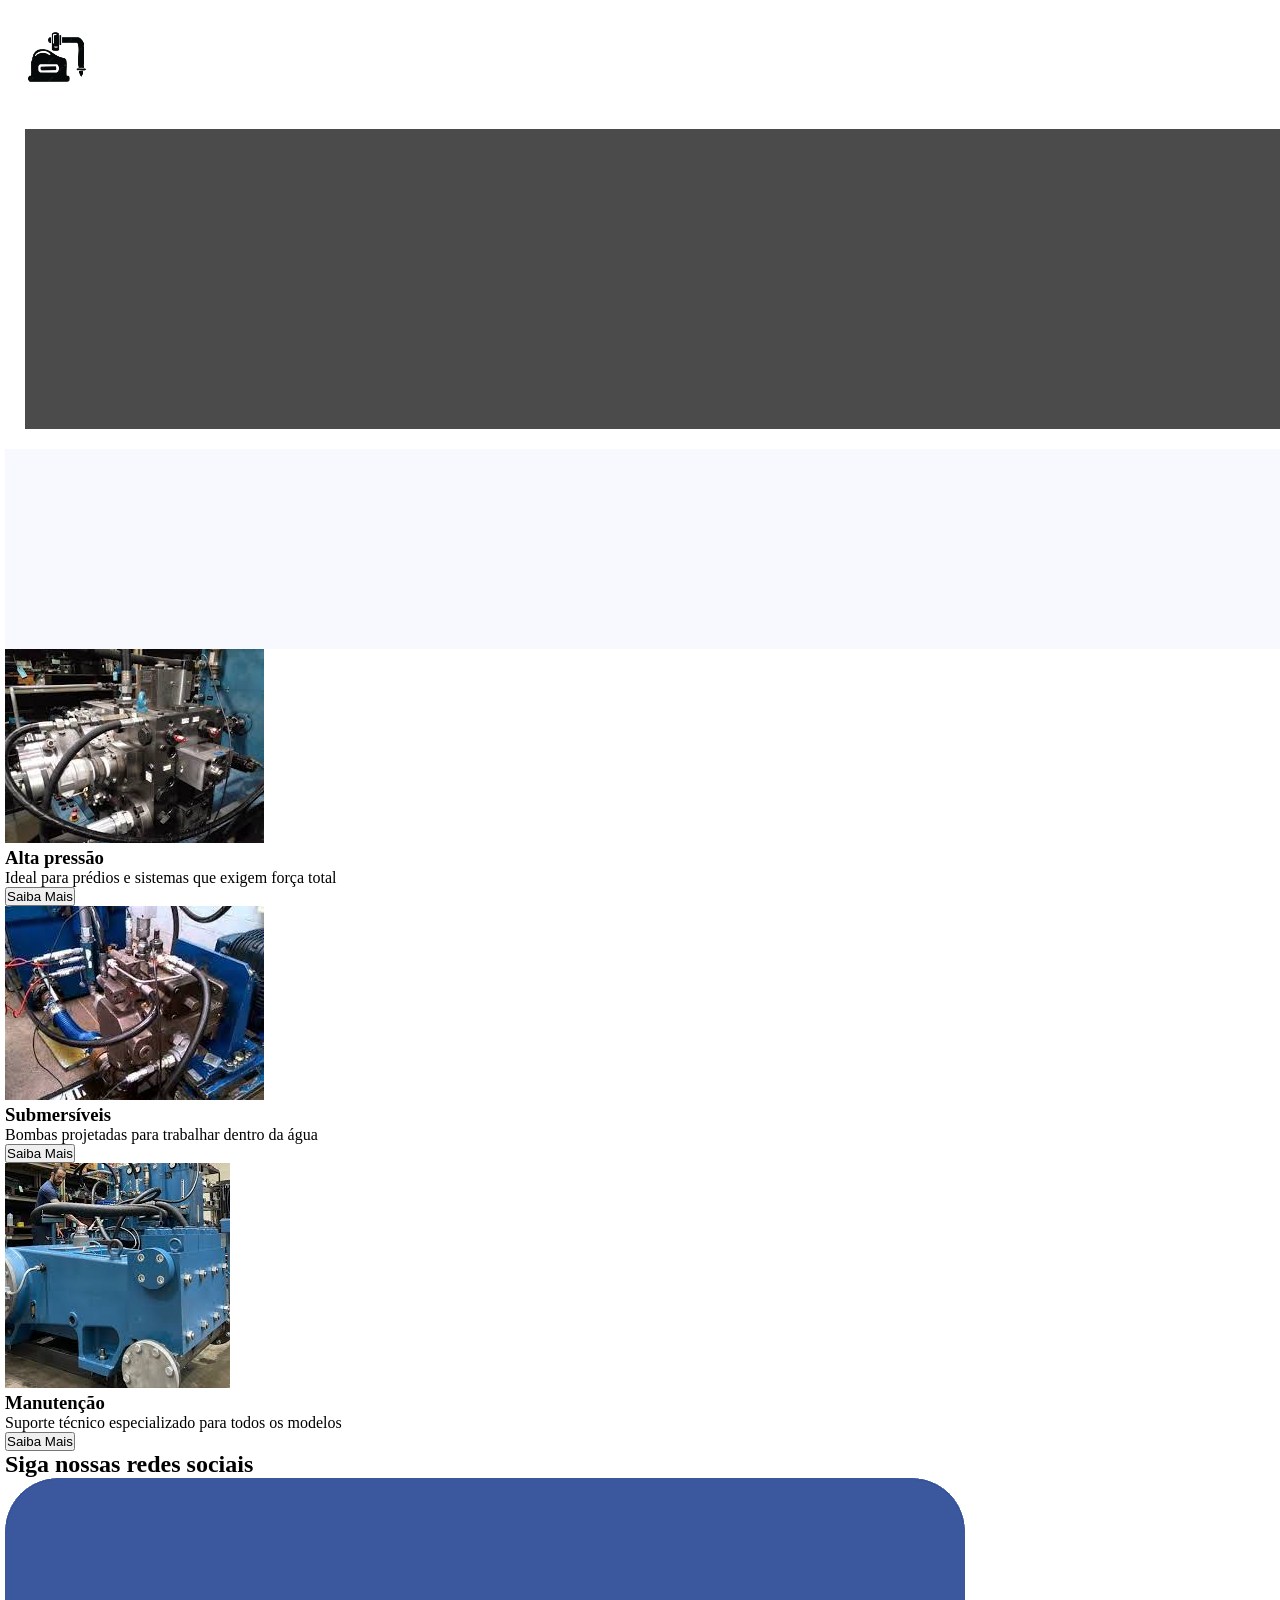
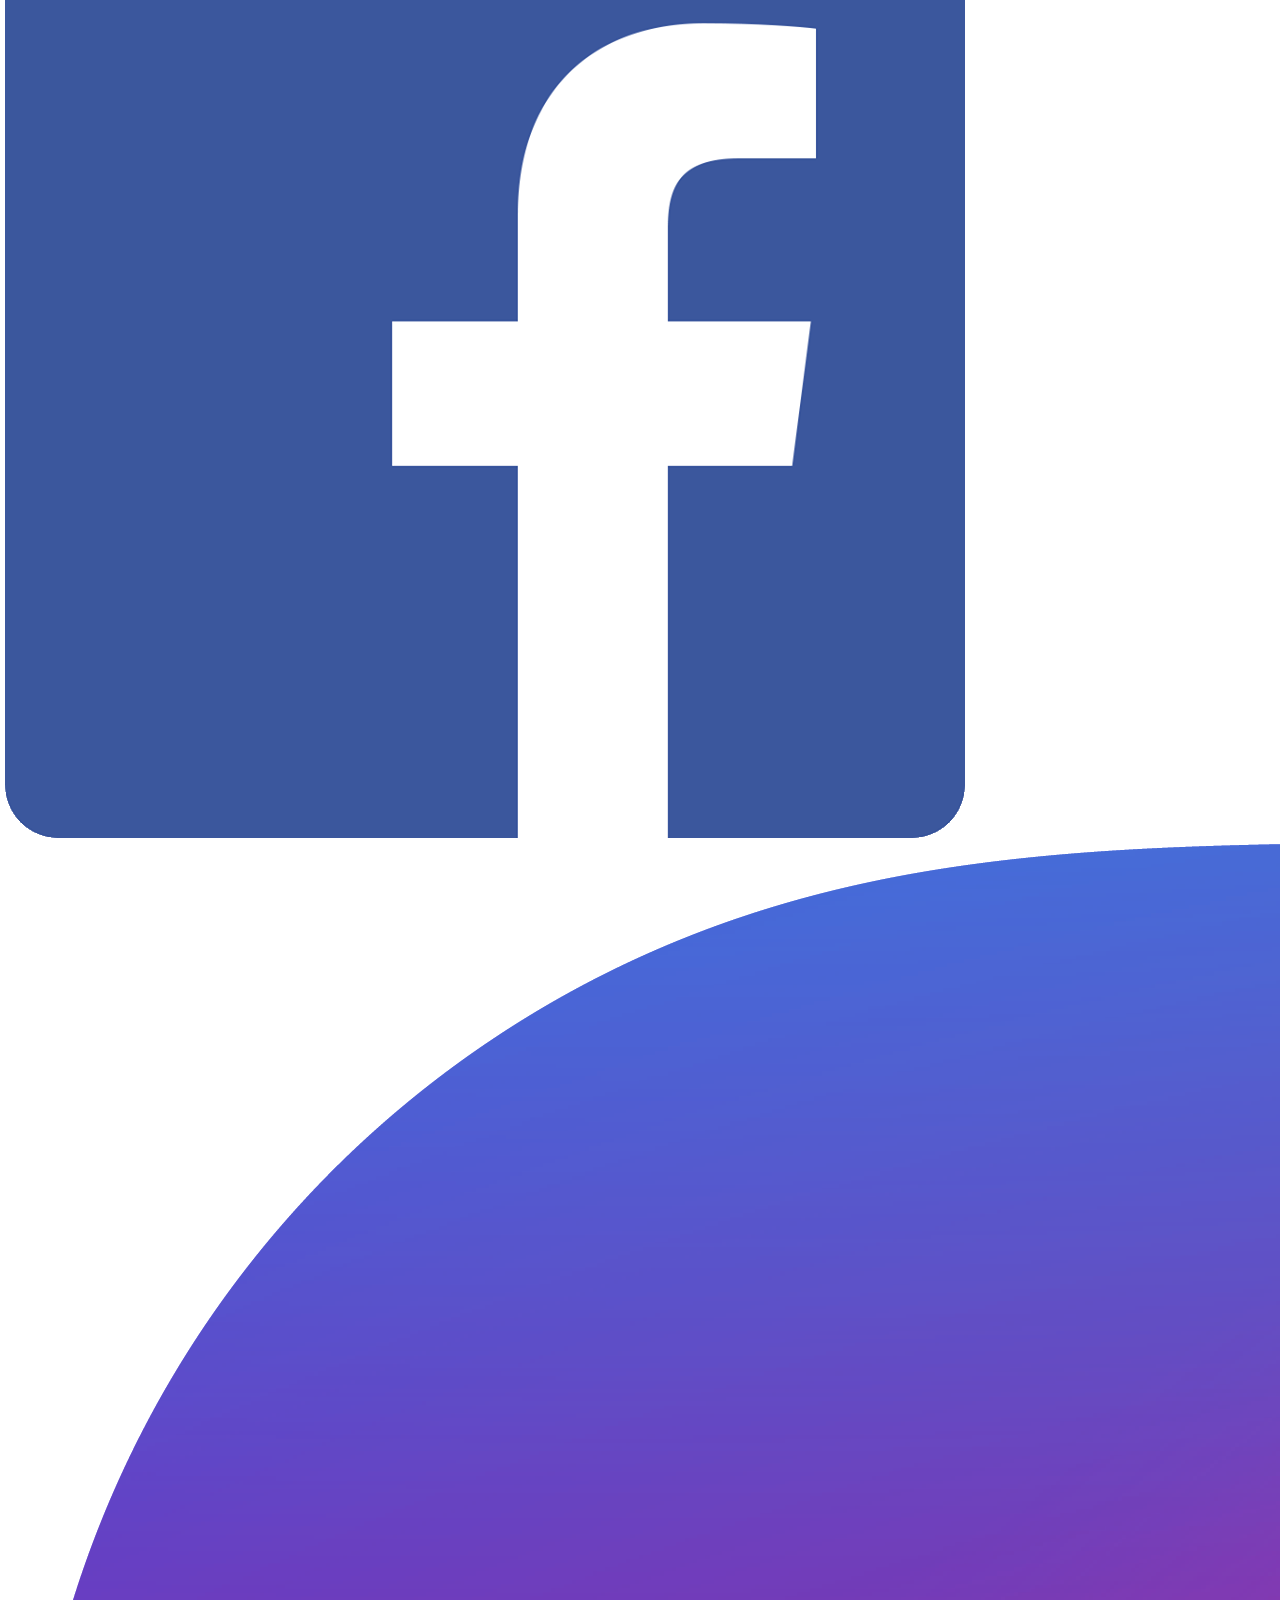
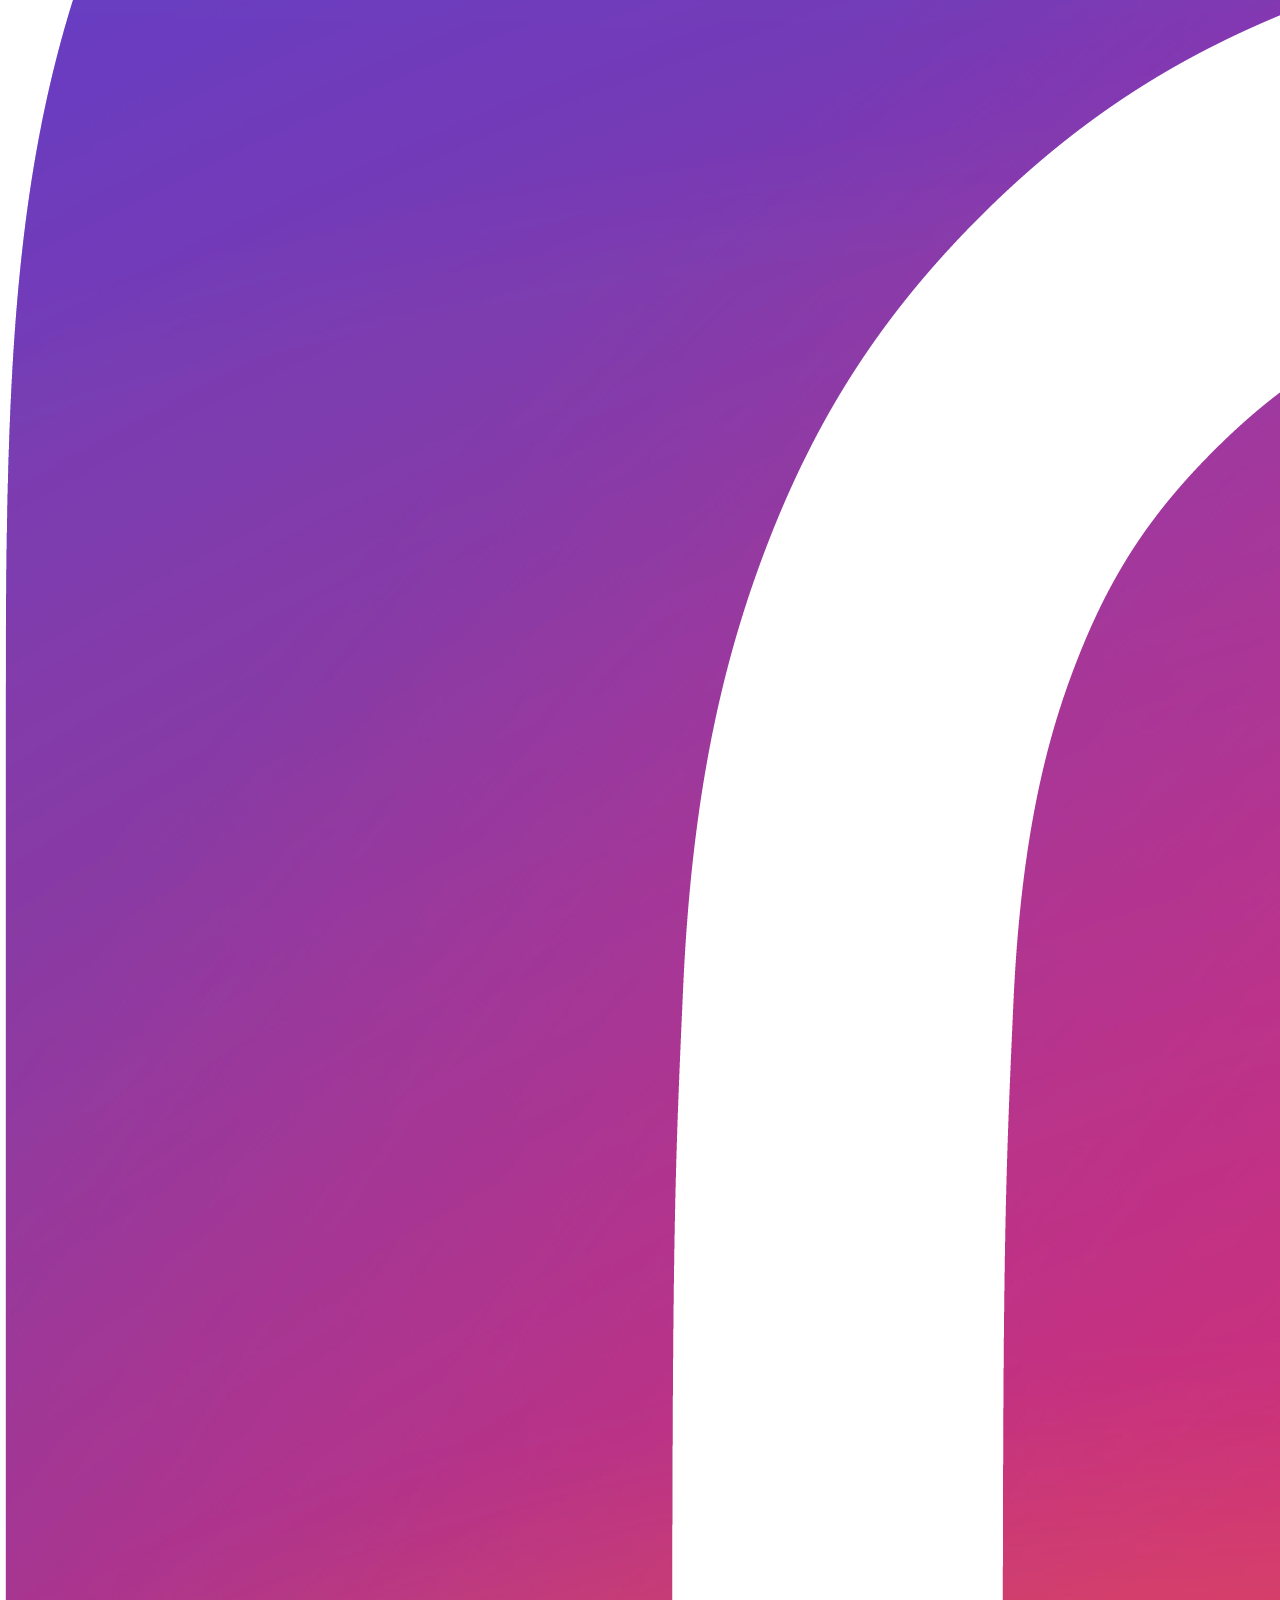
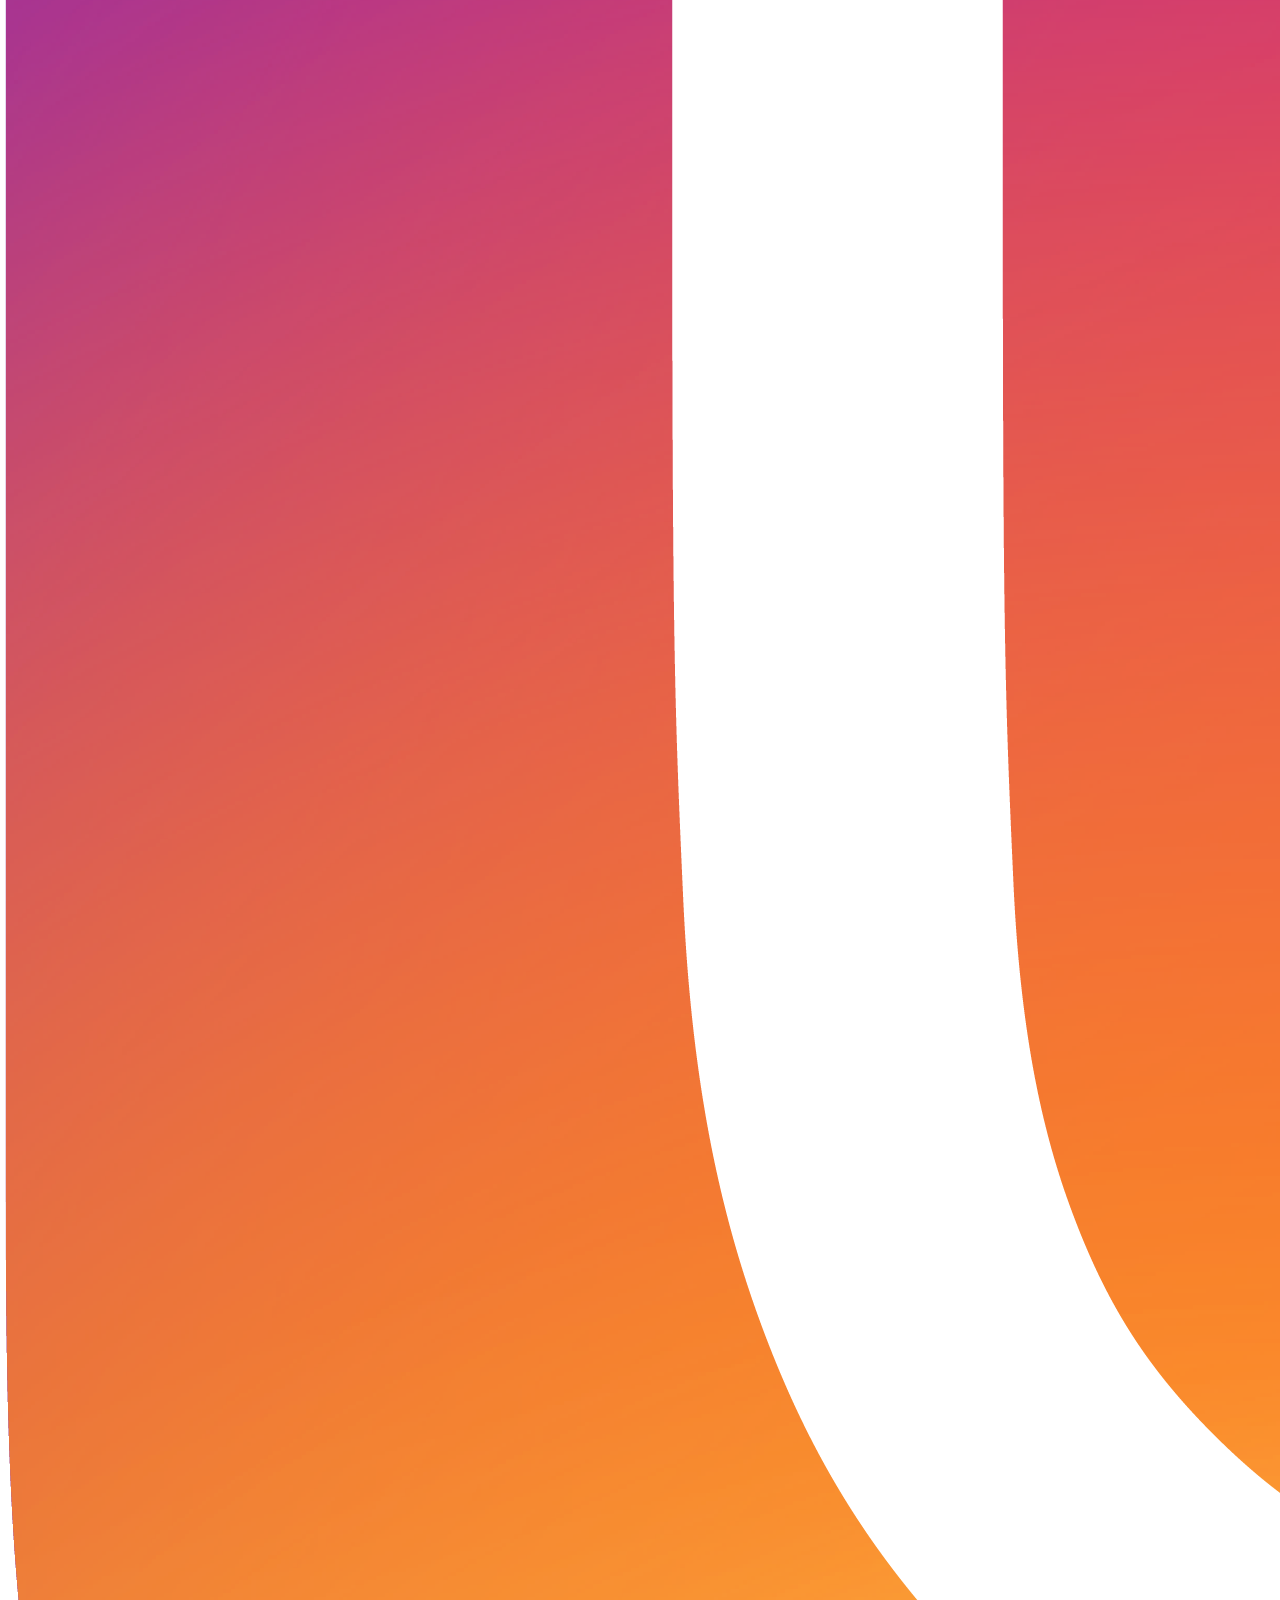
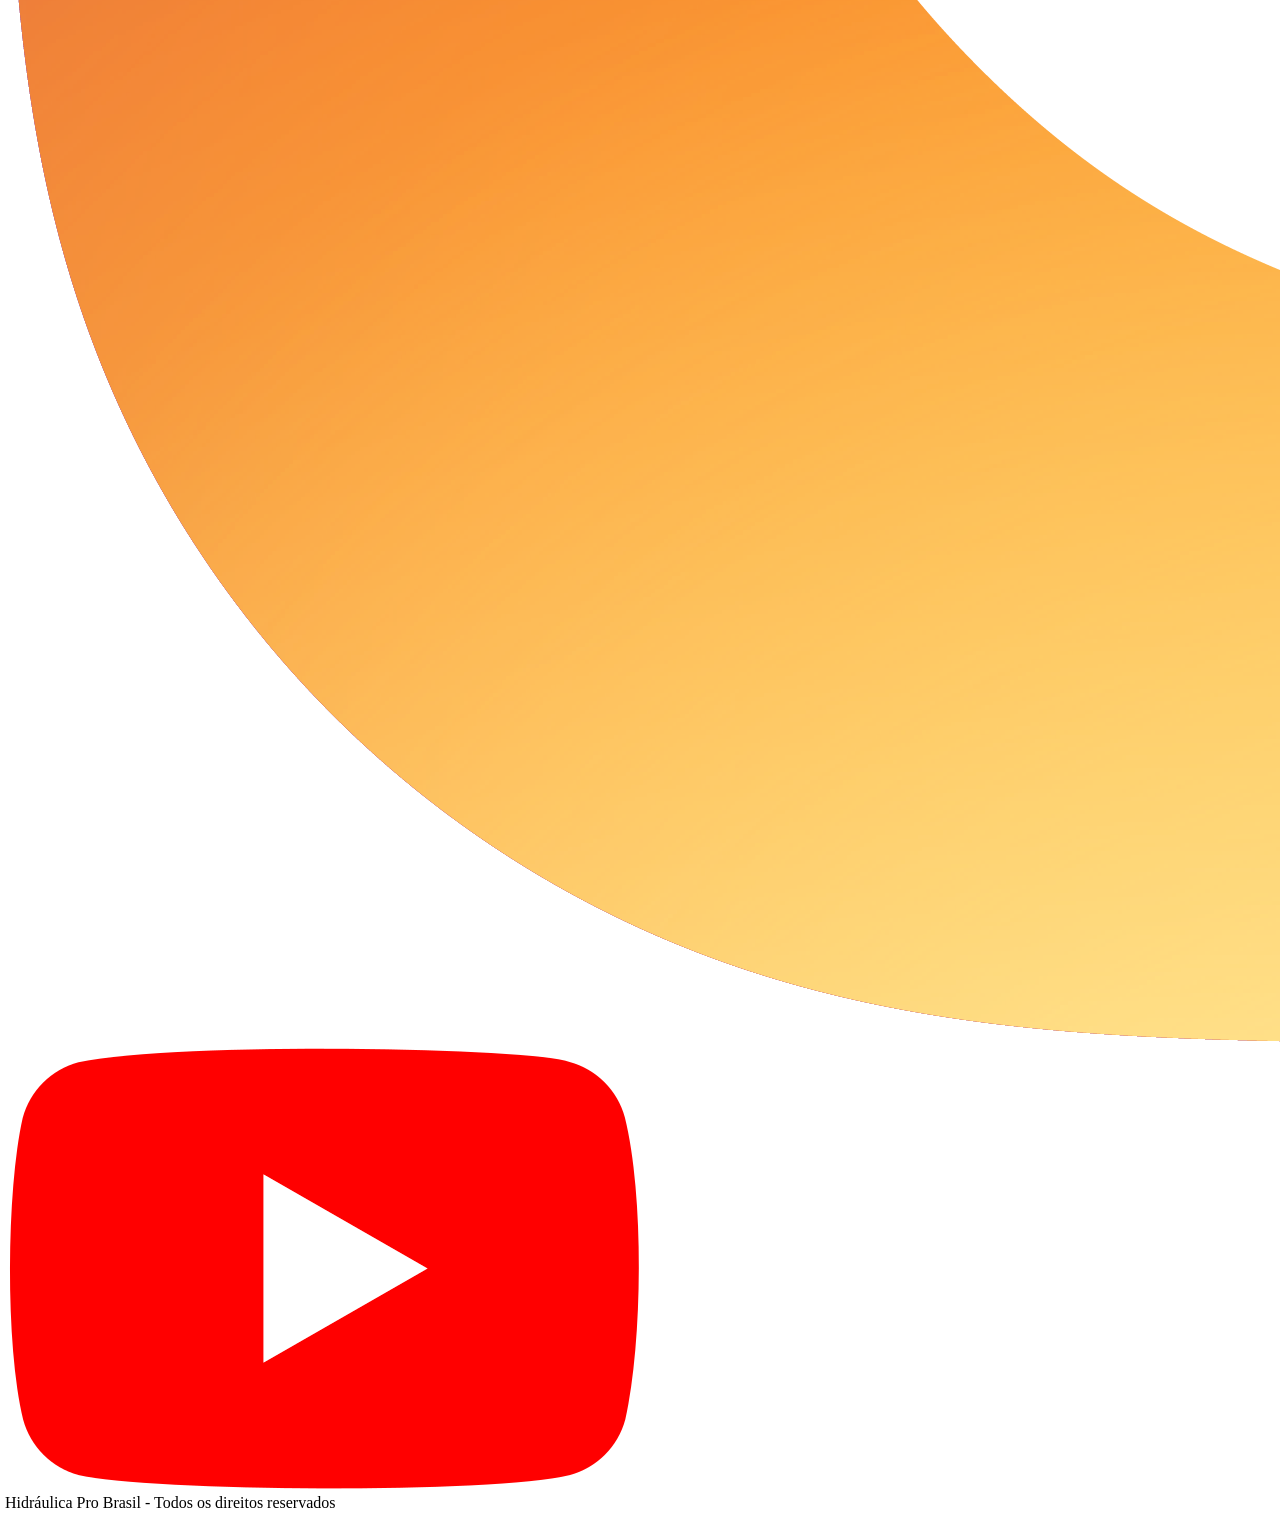
==== index.html @ 7dd84a0a "PROJETO BOMBAS" ====
<!DOCTYPE html>
<html lang="en">
<head>
    <meta charset="UTF-8">
    <meta name="viewport" content="width=device-width, initial-scale=1.0">
    <title>Document</title>
    <link rel="stylesheet" href="style1.css">
</head>
<body>
    <div class="container">    
    <header>
        <img src="imagens/Windows.png" alt="logo">
    <nav>
        <a href="index.html">Home</a>
        <a href="#">Sobre</a>
        <a href="#">Contato</a>
    </nav>
    </header>
    
    <div id="title"><h1>Bombas Hidráulicas</h1></div>

    <div id="principal">
        <h1>Nossas soluções</h1>
        <p>Trabalhamos com o que há de mais moderno em sistemas de bombeamento de água</p>
    </div>

    <section>
        <div id="cards">
            <div class="bombas">
                <img src="imagens/1.jpg" alt="">
                <h3>Alta pressão</h3>
                <p>Ideal para prédios e sistemas que exigem força total</p>
                <button>Saiba Mais</button>
            </div>
            <div class="bombas">
                <img src="imagens/2.jpg" alt="">
                <h3>Submersíveis</h3>
                <p>Bombas projetadas para trabalhar dentro da água</p>
                <button>Saiba Mais</button>
            </div>
            <div class="bombas">
                <img src="imagens/3.jpg" alt="">
                <h3>Manutenção</h3>
                <p>Suporte técnico especializado para todos os modelos</p>
                <button>Saiba Mais</button>
            </div>            
        </div>
    </section>

    <footer>
        <div>
            <h2>Siga nossas redes sociais</h2>
            <img src="imagens/Facebook_logo_(square).png" alt="">
            <img src="imagens/Instagram_icon.png" alt="">
            <img src="imagens/Youtube_logo.png" alt="">
        </div>

        <div>
            <p>Hidráulica Pro Brasil - Todos os direitos reservados</p>
        </div>
    </footer>
</div>
    
</body>
<script src="script.js"></script>
</html>
---- style1.css ----
*{
    margin: 0;
    padding: 0;
    box-sizing: border-box;
}

.container{
    width: 100vh;
    margin: 5px;
    display: flex;
    flex-flow: column wrap;
}
header{
    display: flex;
    justify-content: space-between;
    align-items: center;
    padding: 2px;
    margin: 10px;   
}
nav a{
    text-decoration: none;
    margin-left: 10px;
    color: blue;   
}

header img{
    width: 80px;
    height: 80px;
    display: flex;   
    justify-content: space-between;
    align-items: center;
}

#title{    
    height: 300px;
    background-color:#0b0b0bbc;
    color: #f8f8ff;
    display: flex;
    text-align: center;
    justify-content: center;
    align-items: center;   
    margin: 20px;
}
#principal{
    height: 200px;
    background-color: #f8f8ff;
    display: flex;
    text-align: center;
    justify-content: center;
    align-items: center;
    flex-direction: column;
}
#bombas{
    display: flex;
}
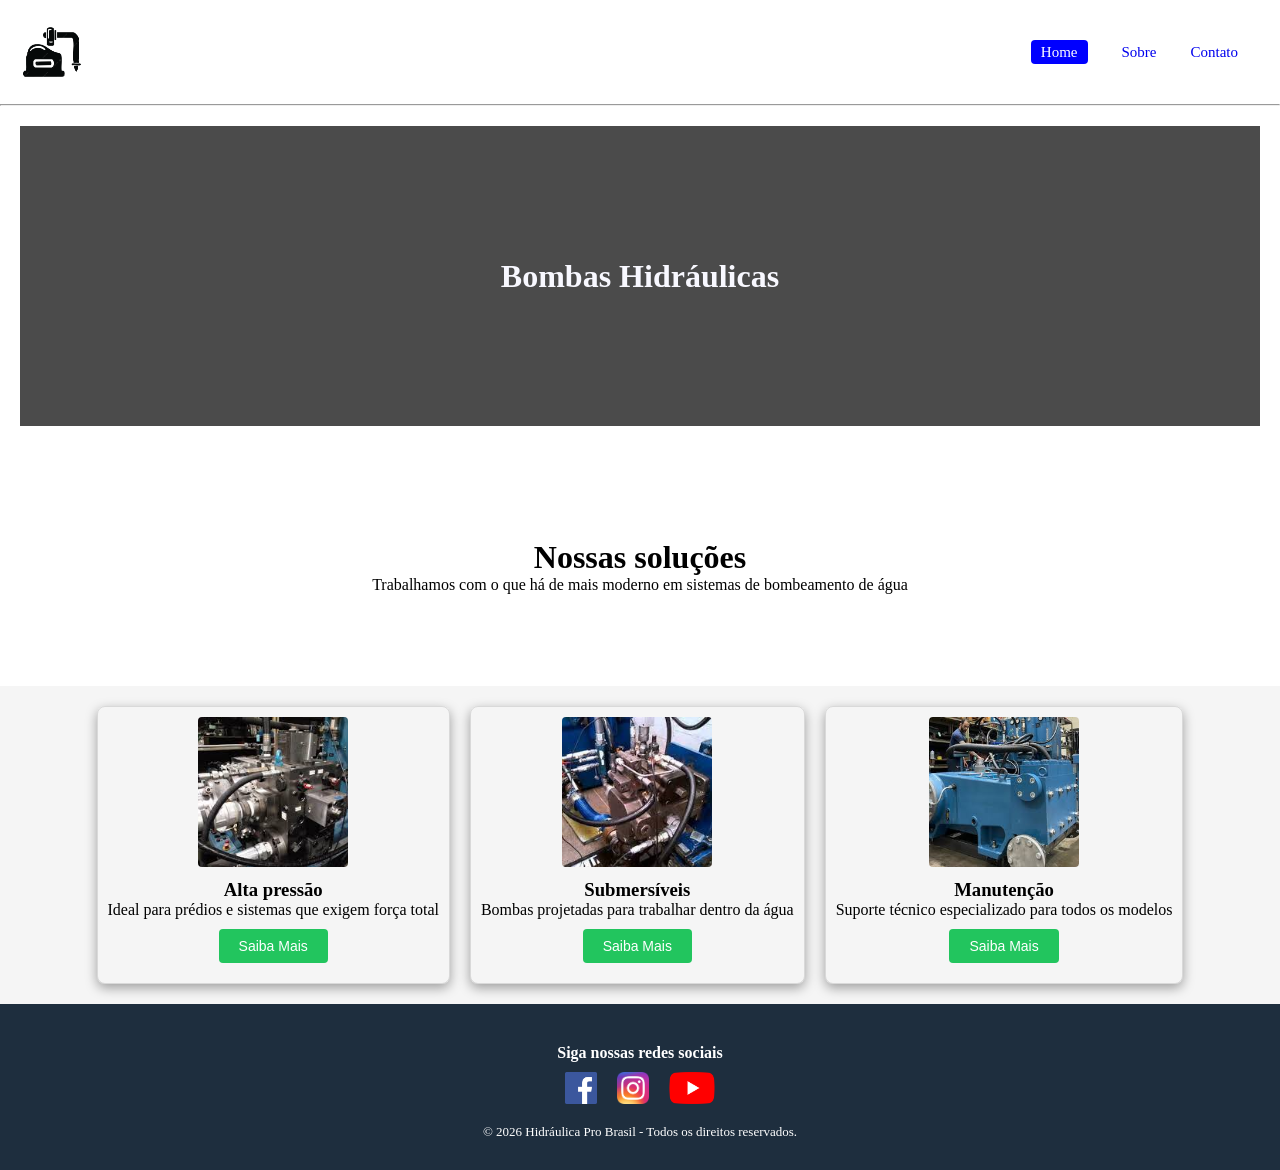
==== commit 070ce1aa: "Novas alterações" ====
--- a/index.html
+++ b/index.html
@@ -3,20 +3,22 @@
 <head>
     <meta charset="UTF-8">
     <meta name="viewport" content="width=device-width, initial-scale=1.0">
-    <title>Document</title>
+    <title>Home - Hidráulica Pro Brasil</title>
     <link rel="stylesheet" href="style1.css">
 </head>
-<body>
-    <div class="container">    
+<body>    
+    <div class="container">           
     <header>
         <img src="imagens/Windows.png" alt="logo">
     <nav>
-        <a href="index.html">Home</a>
-        <a href="#">Sobre</a>
-        <a href="#">Contato</a>
+        <ul>
+        <li><a href="index.html" class="active">Home</a></li>
+        <li><a href="sobre.html">Sobre</a></li>
+        <li><a href="contato.html">Contato</a></li>
+        </ul>
     </nav>
     </header>
-    
+    <hr>  
     <div id="title"><h1>Bombas Hidráulicas</h1></div>
 
     <div id="principal">
@@ -30,37 +32,39 @@
                 <img src="imagens/1.jpg" alt="">
                 <h3>Alta pressão</h3>
                 <p>Ideal para prédios e sistemas que exigem força total</p>
-                <button>Saiba Mais</button>
+                <button onclick="altaPressao()">Saiba Mais</button>
             </div>
             <div class="bombas">
                 <img src="imagens/2.jpg" alt="">
                 <h3>Submersíveis</h3>
                 <p>Bombas projetadas para trabalhar dentro da água</p>
-                <button>Saiba Mais</button>
+                <button onclick="submersivel()">Saiba Mais</button>
             </div>
             <div class="bombas">
                 <img src="imagens/3.jpg" alt="">
                 <h3>Manutenção</h3>
                 <p>Suporte técnico especializado para todos os modelos</p>
-                <button>Saiba Mais</button>
+                <button onclick="manutencao()">Saiba Mais</button>
             </div>            
         </div>
     </section>
 
     <footer>
         <div>
-            <h2>Siga nossas redes sociais</h2>
-            <img src="imagens/Facebook_logo_(square).png" alt="">
-            <img src="imagens/Instagram_icon.png" alt="">
-            <img src="imagens/Youtube_logo.png" alt="">
+            <h4>Siga nossas redes sociais</h4>
+            <div>
+                <img src="imagens/Facebook_logo_(square).png" alt="">
+                <img src="imagens/Instagram_icon.png" alt="">
+                <img src="imagens/Youtube_logo.png" alt="">
+            </div>
         </div>
-
-        <div>
-            <p>Hidráulica Pro Brasil - Todos os direitos reservados</p>
-        </div>
+        <p class="direitos">
+            © 2026 Hidráulica Pro Brasil - Todos os direitos reservados.    
+        </p>
     </footer>
 </div>
     
+
+<script src="script.js"></script>
 </body>
-<script src="script.js"></script>
 </html>
--- a/style1.css
+++ b/style1.css
@@ -3,26 +3,54 @@
     padding: 0;
     box-sizing: border-box;
 }
-
+body{
+    width: 100%;
+    height: 100vh;
+    overflow-x: hidden; 
+    overflow-y: auto;    
+}
 .container{
-    width: 100vh;
-    margin: 5px;
     display: flex;
     flex-flow: column wrap;
+    overflow-x: hidden;
+
 }
 header{
     display: flex;
     justify-content: space-between;
     align-items: center;
     padding: 2px;
-    margin: 10px;   
+    margin: 10px;       
+}
+nav {
+  padding-right: 30px; 
 }
 nav a{
     text-decoration: none;
-    margin-left: 10px;
-    color: blue;   
-}
-
+    margin-left: 10px;   
+}
+nav ul { 
+    list-style: none; 
+    display: flex; 
+    gap: 24px; 
+}
+nav ul a { 
+    text-decoration: none; 
+    font-size: 15px; 
+}
+nav ul a:hover { 
+    cursor: pointer;
+    background-color: blue;
+    color: white;
+    padding: 4px 10px;
+    border-radius: 4px;
+}
+nav a.active {
+  background-color: blue;
+  color: white;
+  padding: 4px 10px;
+  border-radius: 4px;
+}
 header img{
     width: 80px;
     height: 80px;
@@ -30,7 +58,9 @@
     justify-content: space-between;
     align-items: center;
 }
-
+section{
+    display: grid;
+}
 #title{    
     height: 300px;
     background-color:#0b0b0bbc;
@@ -43,14 +73,161 @@
 }
 #principal{
     height: 200px;
-    background-color: #f8f8ff;
     display: flex;
     text-align: center;
     justify-content: center;
     align-items: center;
     flex-direction: column;
-}
-#bombas{
-    display: flex;
-}
-
+    margin: 20px;
+}
+.bombas{
+    display: flex;
+    flex-direction: column;
+    align-items: center;
+    text-align: center;
+    border: 1px solid #0000001d;
+    border-radius: 8px;
+    padding: 10px;
+    box-shadow: 0 4px 12px #0000005b;
+}
+.bombas img {
+  width: 150px; 
+  height: 150px;
+  object-fit: cover;
+  border-radius: 4px;
+  margin-bottom: 12px;  
+}
+.bombas button {
+  background: #22c55e;
+  color: #fff;
+  border: none;
+  padding: 9px 20px;
+  border-radius: 4px;
+  font-size: 14px;
+  cursor: pointer;
+  margin: 10px;
+} 
+.bombas button:hover {
+    background: #16a34a;
+}
+#cards{
+    background-color: #aaaaaa1f;
+    width: 100%;
+    display: flex;
+    flex-flow: row wrap;
+    align-items: center;
+    justify-content: center;
+    padding: 20px;
+    gap: 20px;
+}
+footer {
+  background: #1e2e3e;;
+  color: #ccc;
+  text-align: center;
+  padding: 30px 20px;
+} 
+footer h4 {
+  font-size: 16px;
+  margin: 10px;
+  color: #fff;
+} 
+footer img {
+  height: 32px;
+  margin: 0 8px;
+} 
+footer p {
+  margin-top: 16px;
+  font-size: 13px;
+  color: #aaa;
+}
+footer .direitos {
+  color: white;
+  width: 100%;
+  height: 25%;
+  display: flex;
+  align-items: center;
+  justify-content: center;  
+}
+.nossaHistoria {
+  background-color: #0000000c;
+  display: flex;
+  justify-content: center;
+  align-items: center;
+  min-height: 60vh;
+  padding: 40px 20px;
+}
+.cardHistoria {
+  background: #fff;
+  border: 1px solid #ddd;
+  border-radius: 12px;
+  padding: 40px;
+  max-width: 700px;
+  text-align: center;
+  box-shadow: 2px #00000014;
+}
+.cardHistoria h2 {
+  font-size: 24px;
+  margin-bottom: 20px;
+}
+.cardHistoria img {
+  width: 120px;
+  height: 120px;
+  object-fit: cover;
+  border-radius: 8px;
+  margin-bottom: 20px;
+}
+.cardHistoria p {
+  font-size: 15px;
+  color: #444;
+  line-height: 1.7;
+  margin-bottom: 12px;
+}
+.contato {
+  display: flex;
+  justify-content: center;
+  align-items: center;
+  min-height: 100vh;
+  padding: 40px 20px;
+}
+.cardContato {
+  background: #fff;
+  border: 1px solid #ddd;
+  border-radius: 12px;
+  padding: 40px;
+  width: 100%;
+  max-width: 450px;
+  box-shadow: 0 2px 10px #00000014;
+}
+
+.cardContato h2 {
+  text-align: center;
+  font-size: 24px;
+  margin-bottom: 24px;
+}
+
+.cardContato input,
+.cardContato textarea {
+  width: 100%;
+  padding: 12px;
+  margin-bottom: 16px;
+  border: 1px solid #ddd;
+  border-radius: 8px;
+  font-size: 15px;
+  outline: none;
+}
+.cardContato textarea {
+  height: 120px;
+  resize: vertical;
+}
+.cardContato button {
+  width: 100%;
+  padding: 14px;
+  background: #2563eb;
+  color: #fff;
+  border: none;
+  border-radius: 8px;
+  font-size: 16px;
+  cursor: pointer;
+}
+
+
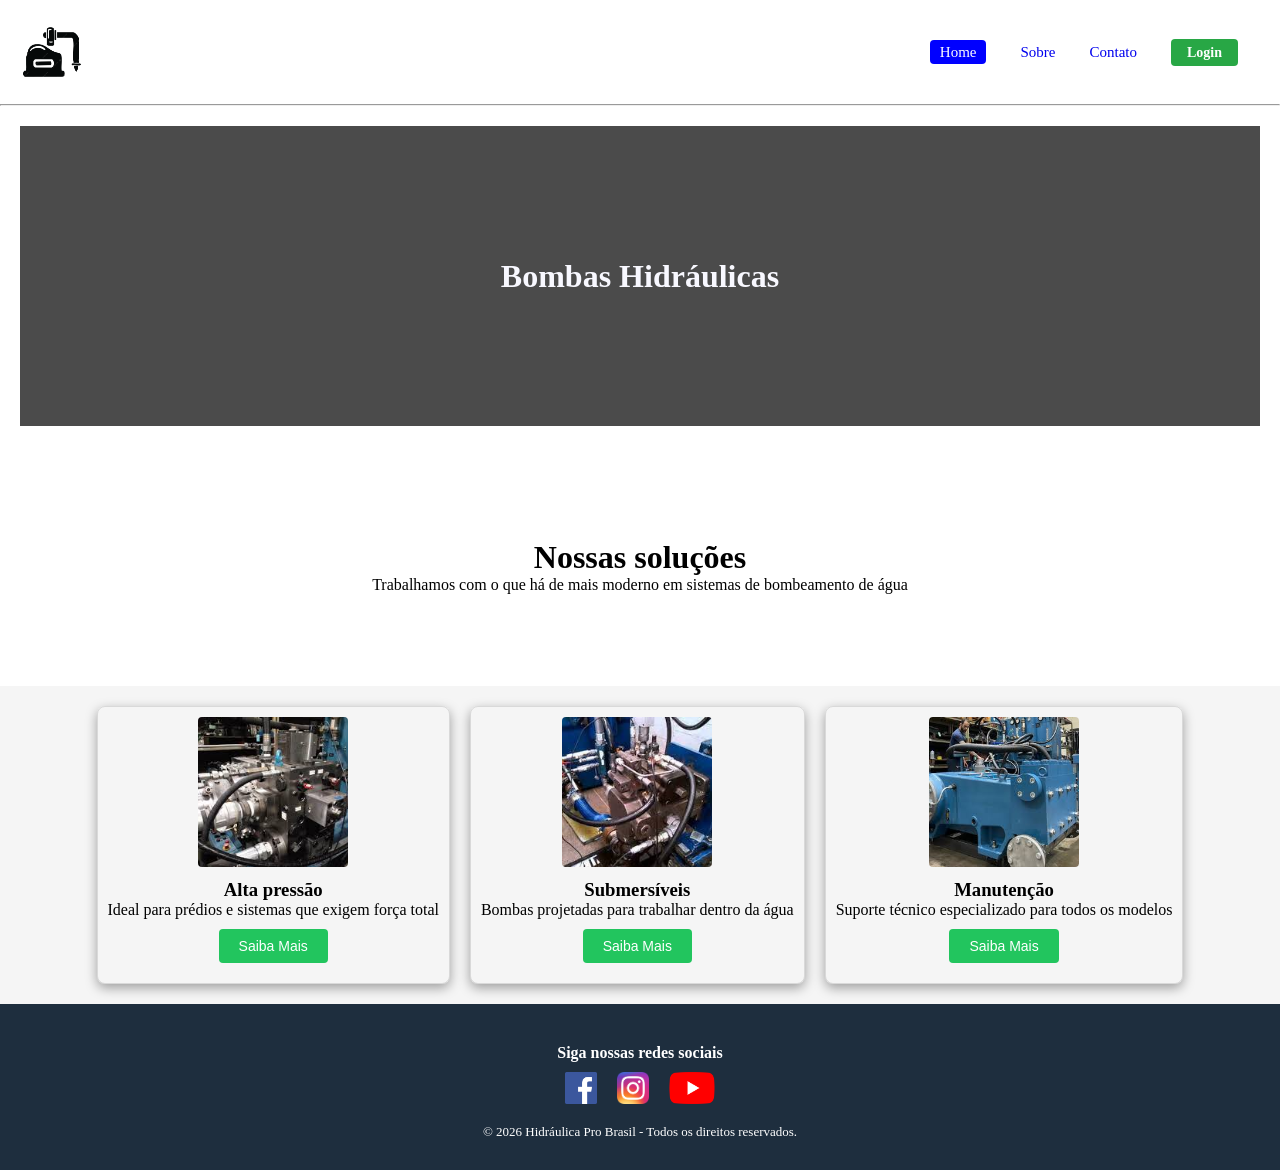
==== commit 88168fb6: "tela de sistema interno" ====
--- a/index.html
+++ b/index.html
@@ -15,6 +15,7 @@
         <li><a href="index.html" class="active">Home</a></li>
         <li><a href="sobre.html">Sobre</a></li>
         <li><a href="contato.html">Contato</a></li>
+        <li><a href="login.html" class="login">Login</a></li>
         </ul>
     </nav>
     </header>
--- a/style1.css
+++ b/style1.css
@@ -229,5 +229,87 @@
   font-size: 16px;
   cursor: pointer;
 }
-
-
+.login {
+  background: #28a745;
+  color: white;
+  border-radius: 4px;
+  text-decoration: none;
+  padding: 6px 16px;
+  font-size: 14px;
+  font-weight: bold;
+}
+.login:hover {
+  background: #218838;
+  text-decoration: none;
+}
+.sistemaInterno{
+  background: #f0f4f8;
+  min-height: 100vh;
+}
+.topo {
+  background: #0549a1;
+  color: white;
+  display: flex;
+  justify-content: space-between;
+  align-items: center;  
+  padding: 14px 24px;
+}
+.titulo {
+  font-size: 18px;
+  font-weight: bold;
+}
+.btnSair {
+  background: #e62222;
+  color: white;
+  border: none;
+  padding: 6px 16px;
+  border-radius: 6px;
+  font-size: 13px;
+  cursor: pointer;
+}
+.corpo {
+  display: flex;
+  height: calc(100vh - 60px); 
+}
+.menu {
+  width: 200px;
+  background: #e8eef8;
+  border-right: 1px solid #dae0ee;
+  padding: 20px 16px;
+  height: 100%;
+}
+
+.menuLateral {
+  width: 100%;
+  background: #0a4da5;
+  color: white;
+  border: none;
+  padding: 10px 14px;
+  border-radius: 4px;
+  font-size: 14px;
+  cursor: pointer;
+  text-align: center;
+}
+.conteudo {
+  flex:1;
+  display: flex;
+  justify-content: center;
+  align-items: center;
+  height: 100%;
+}
+.boasVindas {
+  background: white;
+  border-radius: 10px;
+  padding: 40px 60px;
+  text-align: center;
+  box-shadow: 0 4px 20px rgba(0, 0, 0, 0.2);
+}
+.boasVindas h2 {
+  color: #1a73e8;
+  font-size: 26px;
+  margin-bottom: 12px;
+}
+
+
+
+
